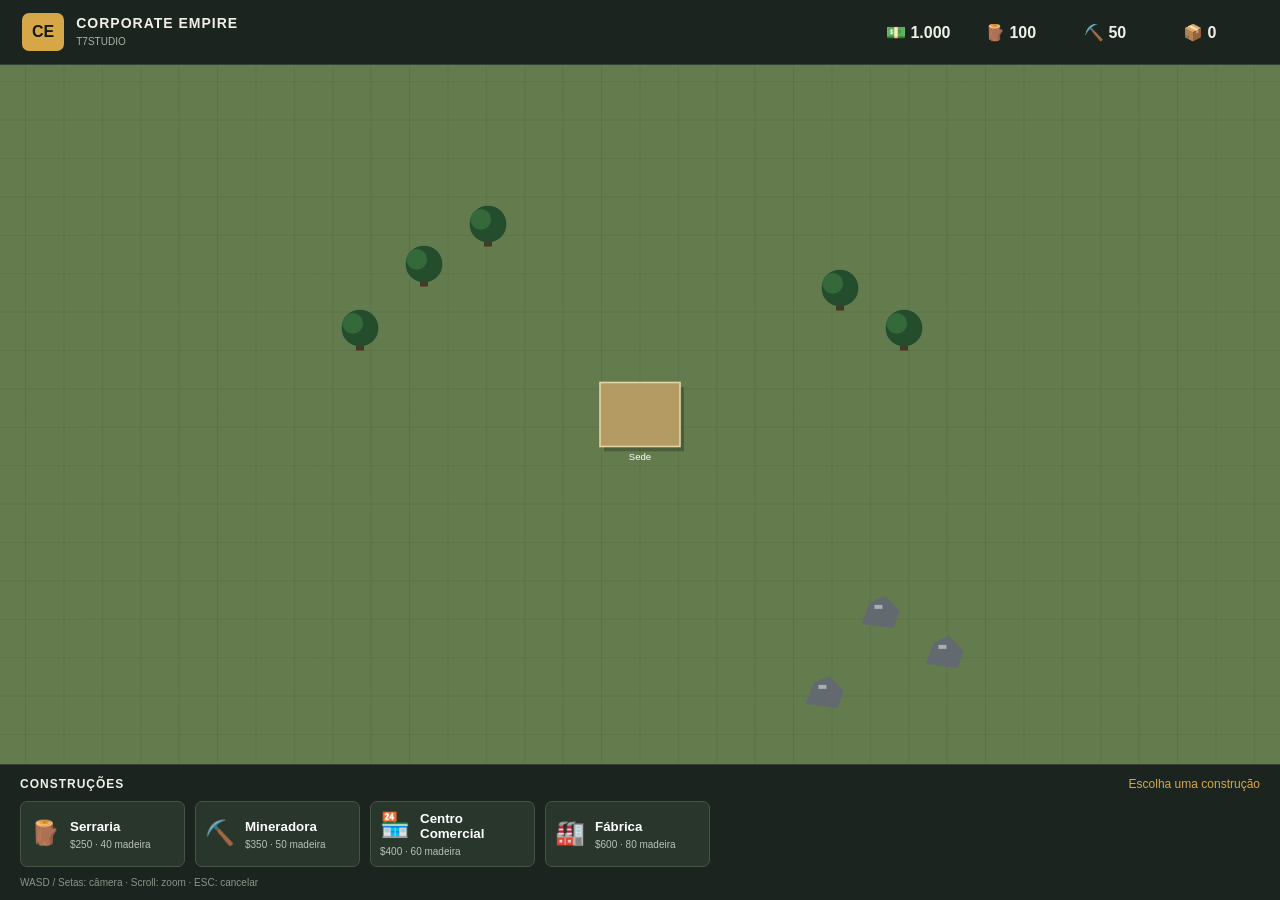
==== games/corporate-empire/index.html @ b2f39a80 "corporate empire adicionado" ====
<!DOCTYPE html>
<html lang="pt-BR">
<head>
  <meta charset="UTF-8">
  <meta name="viewport" content="width=device-width, initial-scale=1.0">
  <title>CORPORATE EMPIRE | T7Studio</title>
  <link rel="stylesheet" href="style.css">
</head>
<body>
  <header class="topbar">
    <div class="brand">
      <span class="brand-icon">CE</span>
      <div>
        <strong>CORPORATE EMPIRE</strong>
        <small>T7STUDIO</small>
      </div>
    </div>

    <div class="resources">
      <div>💵 <span id="money">1.000</span></div>
      <div>🪵 <span id="wood">100</span></div>
      <div>⛏️ <span id="ore">50</span></div>
      <div>📦 <span id="products">0</span></div>
    </div>
  </header>

  <main>
    <canvas id="gameCanvas"></canvas>

    <section class="build-panel">
      <div class="panel-heading">
        <strong>CONSTRUÇÕES</strong>
        <span id="gameMessage">Escolha uma construção</span>
      </div>

      <div class="build-buttons">
        <button data-building="sawmill">
          <span>🪵</span>
          <strong>Serraria</strong>
          <small>$250 · 40 madeira</small>
        </button>

        <button data-building="mine">
          <span>⛏️</span>
          <strong>Mineradora</strong>
          <small>$350 · 50 madeira</small>
        </button>

        <button data-building="commercialCenter">
          <span>🏪</span>
          <strong>Centro Comercial</strong>
          <small>$400 · 60 madeira</small>
        </button>

        <button data-building="factory">
          <span>🏭</span>
          <strong>Fábrica</strong>
          <small>$600 · 80 madeira</small>
        </button>
      </div>

      <div class="controls">
        WASD / Setas: câmera · Scroll: zoom · ESC: cancelar
      </div>
    </section>
  </main>

  <script type="module" src="js/main.js"></script>
</body>
</html>
---- games/corporate-empire/style.css ----
* {
  margin: 0;
  padding: 0;
  box-sizing: border-box;
}

body {
  height: 100vh;
  overflow: hidden;
  background: #111713;
  color: #f0f0e8;
  font-family: Arial, sans-serif;
}

.topbar {
  height: 65px;
  background: #1b241e;
  border-bottom: 1px solid #344237;
  display: flex;
  align-items: center;
  justify-content: space-between;
  padding: 0 22px;
}

.brand {
  display: flex;
  align-items: center;
  gap: 12px;
}

.brand-icon {
  background: #d6a747;
  color: #171a14;
  font-weight: bold;
  padding: 10px;
  border-radius: 7px;
}

.brand strong {
  display: block;
  font-size: 14px;
  letter-spacing: 1px;
}

.brand small {
  color: #a9b4a8;
  font-size: 10px;
}

.resources {
  display: flex;
  gap: 24px;
  font-weight: bold;
}

.resources div {
  min-width: 75px;
}

main {
  height: calc(100vh - 65px);
  display: flex;
  flex-direction: column;
}

#gameCanvas {
  width: 100%;
  flex: 1;
  min-height: 0;
  display: block;
  background: #526b43;
  cursor: crosshair;
}

.build-panel {
  background: #1b241e;
  border-top: 1px solid #344237;
  padding: 12px 20px;
}

.panel-heading {
  display: flex;
  justify-content: space-between;
  align-items: center;
  margin-bottom: 10px;
  font-size: 12px;
  letter-spacing: 1px;
}

#gameMessage {
  color: #d6a747;
  letter-spacing: 0;
  font-weight: normal;
}

.build-buttons {
  display: flex;
  gap: 10px;
}

.build-buttons button {
  width: 165px;
  padding: 9px;
  border: 1px solid #465448;
  border-radius: 7px;
  background: #29362c;
  color: white;
  cursor: pointer;
  text-align: left;
}

.build-buttons button:hover,
.build-buttons button.active {
  border-color: #d6a747;
  background: #394735;
}

.build-buttons button span {
  float: left;
  font-size: 24px;
  margin-right: 10px;
}

.build-buttons button strong,
.build-buttons button small {
  display: block;
}

.build-buttons button small {
  color: #b8c1b4;
  font-size: 10px;
  margin-top: 5px;
}

.controls {
  color: #89968a;
  font-size: 10px;
  margin-top: 10px;
}

@media (max-width: 600px) {
  .topbar {
    padding: 0 10px;
  }

  .resources {
    gap: 8px;
    font-size: 12px;
  }

  .resources div {
    min-width: auto;
  }

  .build-panel {
    padding: 10px;
  }

  .build-buttons button {
    flex: 1;
    width: auto;
  }
}
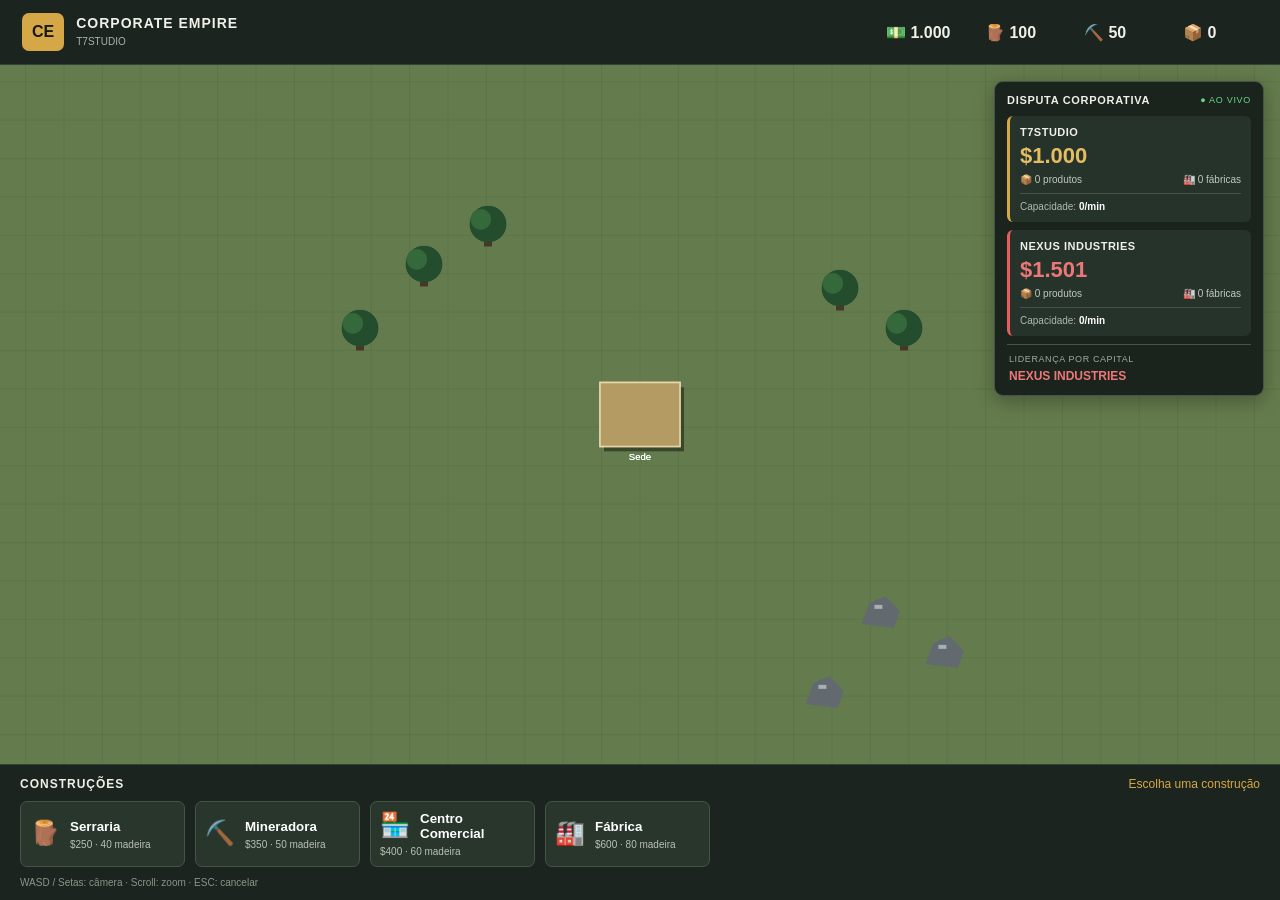
==== commit 6b6694e3: "adiciona a tabela das empresas" ====
--- a/games/corporate-empire/index.html
+++ b/games/corporate-empire/index.html
@@ -1,4 +1,3 @@
-
 <!DOCTYPE html>
 <html lang="pt-BR">
 <head>
@@ -27,6 +26,42 @@
 
   <main>
     <canvas id="gameCanvas"></canvas>
+
+    <section class="competitor-panel">
+      <div class="competitor-heading">
+        <strong>DISPUTA CORPORATIVA</strong>
+        <span>● AO VIVO</span>
+      </div>
+
+      <div class="company-card player-card">
+        <div class="company-name">T7STUDIO</div>
+        <div class="company-capital" id="playerCapital">$1.000</div>
+        <div class="company-details">
+          <span>📦 <span id="playerProducts">0</span> produtos</span>
+          <span>🏭 <span id="playerFactories">0</span> fábricas</span>
+        </div>
+        <div class="production">
+          Capacidade: <strong id="playerProduction">0/min</strong>
+        </div>
+      </div>
+
+      <div class="company-card rival-card">
+        <div class="company-name">NEXUS INDUSTRIES</div>
+        <div class="company-capital" id="rivalCapital">$1.500</div>
+        <div class="company-details">
+          <span>📦 <span id="rivalProducts">0</span> produtos</span>
+          <span>🏭 <span id="rivalFactories">0</span> fábricas</span>
+        </div>
+        <div class="production">
+          Capacidade: <strong id="rivalProduction">0/min</strong>
+        </div>
+      </div>
+
+      <div class="competition-footer">
+        <span>LIDERANÇA POR CAPITAL</span>
+        <strong id="economicLeader">NEXUS INDUSTRIES</strong>
+      </div>
+    </section>
 
     <section class="build-panel">
       <div class="panel-heading">
@@ -68,4 +103,4 @@
 
   <script type="module" src="js/main.js"></script>
 </body>
-</html>
+</html>
--- a/games/corporate-empire/style.css
+++ b/games/corporate-empire/style.css
@@ -162,3 +162,132 @@
     width: auto;
   }
 }
+
+/* =========================
+   PAINEL DE CONCORRÊNCIA
+========================= */
+
+main {
+  position: relative;
+}
+
+.competitor-panel {
+  position: absolute;
+  top: 16px;
+  right: 16px;
+  width: 270px;
+  padding: 12px;
+  background: rgba(24, 32, 26, 0.95);
+  border: 1px solid #465448;
+  border-radius: 9px;
+  z-index: 5;
+  box-shadow: 0 5px 20px rgba(0, 0, 0, 0.3);
+}
+
+.competitor-heading {
+  display: flex;
+  justify-content: space-between;
+  align-items: center;
+  font-size: 11px;
+  margin-bottom: 10px;
+  letter-spacing: 0.7px;
+}
+
+.competitor-heading span {
+  color: #66d68b;
+  font-size: 9px;
+}
+
+.company-card {
+  padding: 10px;
+  border-radius: 6px;
+  margin-bottom: 8px;
+  background: #26332a;
+  border-left: 3px solid;
+}
+
+.player-card {
+  border-left-color: #d6a747;
+}
+
+.rival-card {
+  border-left-color: #e85d5d;
+}
+
+.company-name {
+  font-size: 11px;
+  font-weight: bold;
+  letter-spacing: 0.5px;
+}
+
+.company-capital {
+  font-size: 22px;
+  font-weight: bold;
+  margin: 5px 0;
+  color: #e4bd62;
+}
+
+.rival-card .company-capital {
+  color: #ed7777;
+}
+
+.company-details {
+  display: flex;
+  justify-content: space-between;
+  color: #c0c9bf;
+  font-size: 10px;
+}
+
+.production {
+  margin-top: 8px;
+  padding-top: 7px;
+  border-top: 1px solid #465448;
+  color: #aeb9ad;
+  font-size: 10px;
+}
+
+.production strong {
+  color: #ffffff;
+}
+
+.competition-footer {
+  display: flex;
+  flex-direction: column;
+  gap: 5px;
+  padding: 9px 2px 0;
+  border-top: 1px solid #465448;
+}
+
+.competition-footer span {
+  font-size: 9px;
+  color: #9da99d;
+  letter-spacing: 0.6px;
+}
+
+.competition-footer strong {
+  font-size: 12px;
+  color: #e4bd62;
+}
+
+/* Adaptação para telas menores */
+@media (max-width: 600px) {
+  .competitor-panel {
+    top: 8px;
+    right: 8px;
+    width: 205px;
+    padding: 8px;
+  }
+
+  .company-details {
+    flex-direction: column;
+    gap: 4px;
+  }
+
+  .company-capital {
+    font-size: 18px;
+  }
+
+  .competitor-heading {
+    font-size: 9px;
+  }
+}
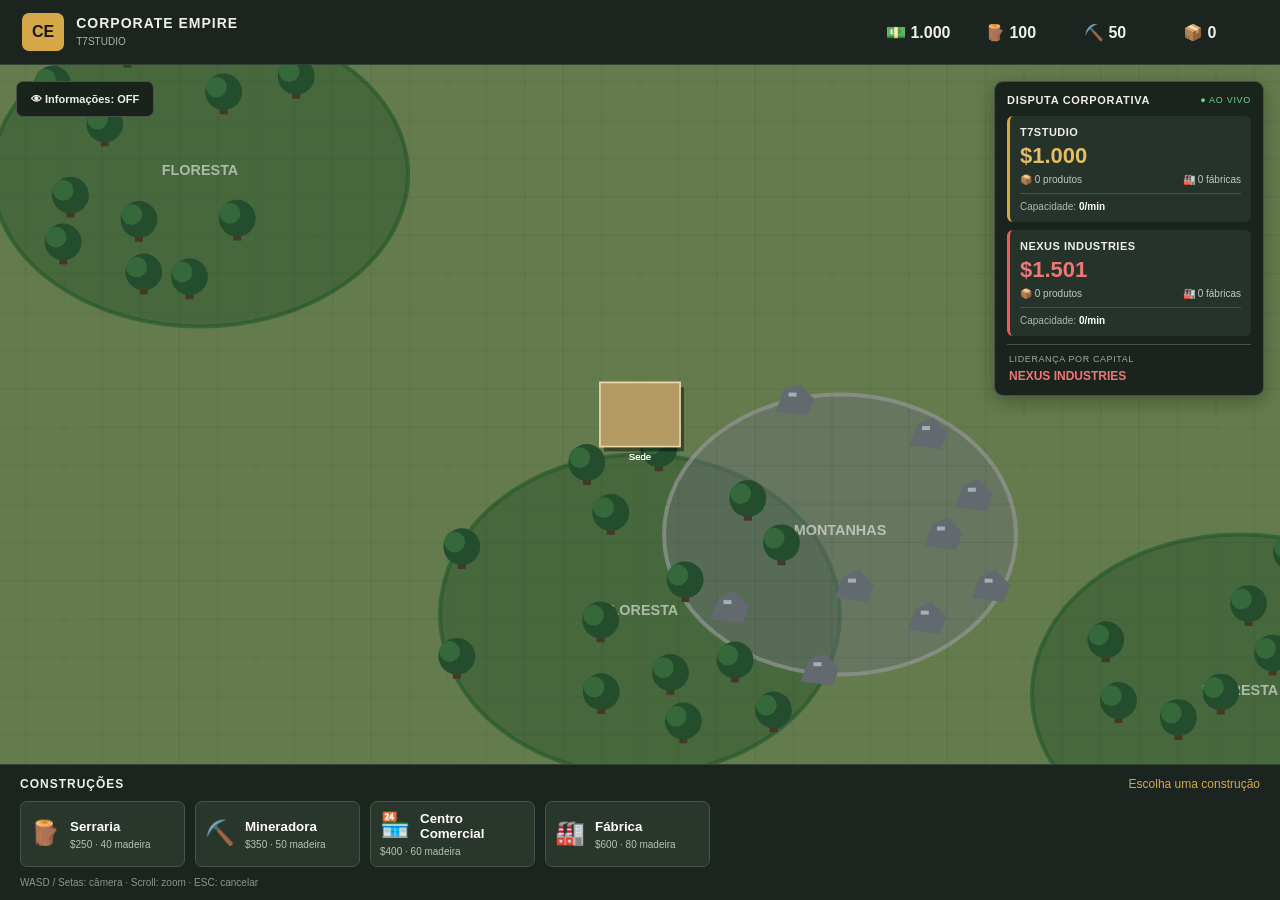
==== commit b5e9bad2: "adiciona informações das áreas" ====
--- a/games/corporate-empire/index.html
+++ b/games/corporate-empire/index.html
@@ -26,6 +26,10 @@
 
   <main>
     <canvas id="gameCanvas"></canvas>
+
+    <button id="territoryToggle" class="territory-toggle">
+  👁 Informações: OFF
+</button>
 
     <section class="competitor-panel">
       <div class="competitor-heading">
--- a/games/corporate-empire/style.css
+++ b/games/corporate-empire/style.css
@@ -290,4 +290,41 @@
   .competitor-heading {
     font-size: 9px;
   }
+}
+
+/* =========================
+   INFORMAÇÕES DO TERRITÓRIO
+========================= */
+
+.territory-toggle {
+  position: absolute;
+  top: 16px;
+  left: 16px;
+  z-index: 5;
+
+  padding: 11px 14px;
+  border: 1px solid #465448;
+  border-radius: 7px;
+
+  background: rgba(24, 32, 26, 0.95);
+  color: #f0f0e8;
+
+  font-size: 11px;
+  font-weight: bold;
+  cursor: pointer;
+}
+
+.territory-toggle:hover,
+.territory-toggle.active {
+  border-color: #d6a747;
+  background: #394735;
+}
+
+@media (max-width: 600px) {
+  .territory-toggle {
+    top: 8px;
+    left: 8px;
+    padding: 8px;
+    font-size: 9px;
+  }
 }
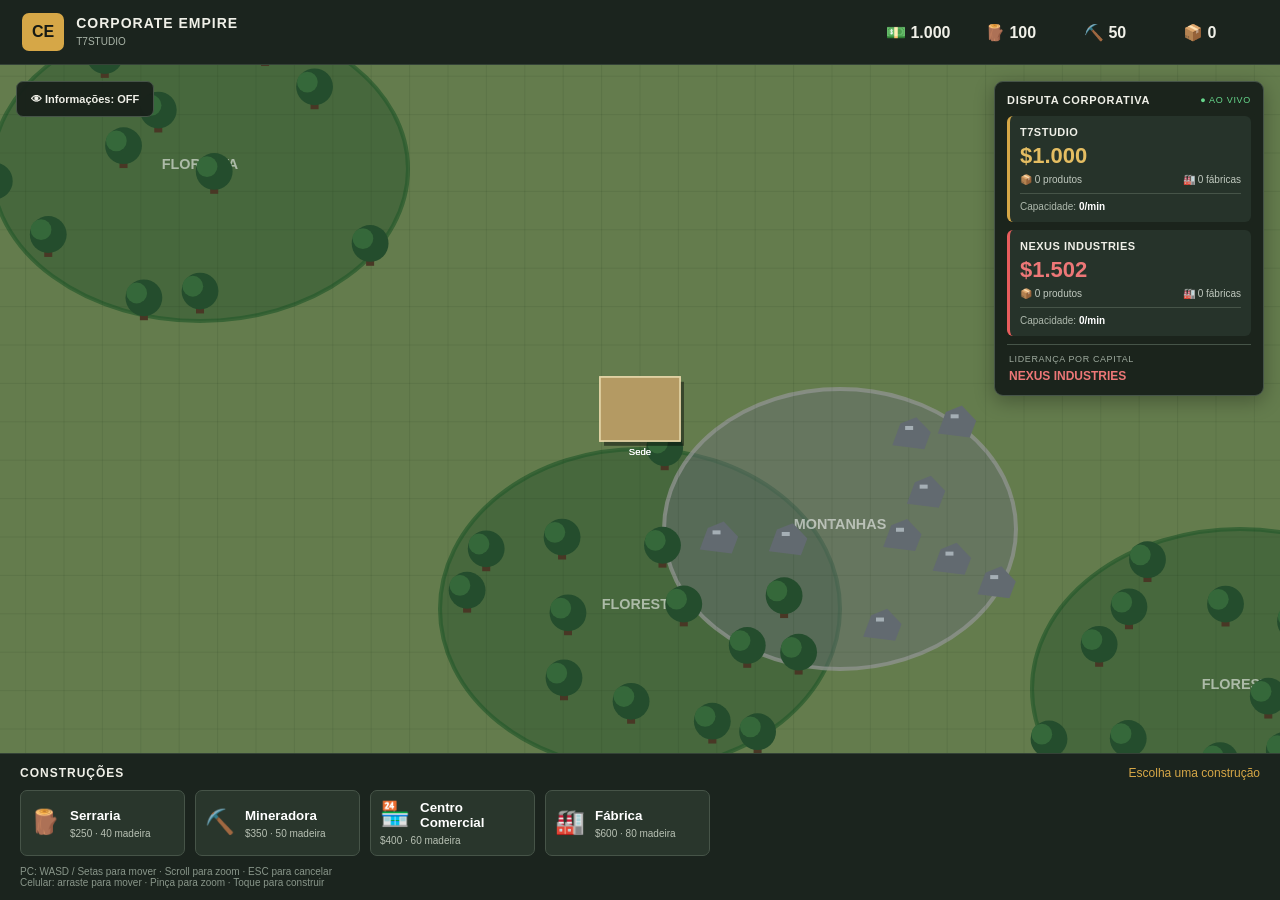
==== commit 421c9fc3: "versão para mobile adicionada" ====
--- a/games/corporate-empire/index.html
+++ b/games/corporate-empire/index.html
@@ -6,10 +6,12 @@
   <title>CORPORATE EMPIRE | T7Studio</title>
   <link rel="stylesheet" href="style.css">
 </head>
+
 <body>
   <header class="topbar">
     <div class="brand">
       <span class="brand-icon">CE</span>
+
       <div>
         <strong>CORPORATE EMPIRE</strong>
         <small>T7STUDIO</small>
@@ -28,8 +30,8 @@
     <canvas id="gameCanvas"></canvas>
 
     <button id="territoryToggle" class="territory-toggle">
-  👁 Informações: OFF
-</button>
+      👁 Informações: OFF
+    </button>
 
     <section class="competitor-panel">
       <div class="competitor-heading">
@@ -40,10 +42,12 @@
       <div class="company-card player-card">
         <div class="company-name">T7STUDIO</div>
         <div class="company-capital" id="playerCapital">$1.000</div>
+
         <div class="company-details">
           <span>📦 <span id="playerProducts">0</span> produtos</span>
           <span>🏭 <span id="playerFactories">0</span> fábricas</span>
         </div>
+
         <div class="production">
           Capacidade: <strong id="playerProduction">0/min</strong>
         </div>
@@ -52,10 +56,12 @@
       <div class="company-card rival-card">
         <div class="company-name">NEXUS INDUSTRIES</div>
         <div class="company-capital" id="rivalCapital">$1.500</div>
+
         <div class="company-details">
           <span>📦 <span id="rivalProducts">0</span> produtos</span>
           <span>🏭 <span id="rivalFactories">0</span> fábricas</span>
         </div>
+
         <div class="production">
           Capacidade: <strong id="rivalProduction">0/min</strong>
         </div>
@@ -70,7 +76,14 @@
     <section class="build-panel">
       <div class="panel-heading">
         <strong>CONSTRUÇÕES</strong>
-        <span id="gameMessage">Escolha uma construção</span>
+
+        <div class="panel-actions">
+          <span id="gameMessage">Escolha uma construção</span>
+
+          <button id="cancelBuild" hidden>
+            ✕ Cancelar
+          </button>
+        </div>
       </div>
 
       <div class="build-buttons">
@@ -100,7 +113,9 @@
       </div>
 
       <div class="controls">
-        WASD / Setas: câmera · Scroll: zoom · ESC: cancelar
+        PC: WASD / Setas para mover · Scroll para zoom · ESC para cancelar
+        <br>
+        Celular: arraste para mover · Pinça para zoom · Toque para construir
       </div>
     </section>
   </main>
--- a/games/corporate-empire/style.css
+++ b/games/corporate-empire/style.css
@@ -327,4 +327,213 @@
     padding: 8px;
     font-size: 9px;
   }
+}
+
+/* =========================
+   CONTROLES MOBILE
+========================= */
+
+/* Impede o navegador de interpretar gestos como zoom da página. */
+#gameCanvas {
+  touch-action: none;
+  user-select: none;
+  -webkit-user-select: none;
+}
+
+/* Ações do painel de construção. */
+.panel-actions {
+  display: flex;
+  align-items: center;
+  gap: 10px;
+}
+
+#cancelBuild {
+  padding: 7px 11px;
+  border: 1px solid #b85c53;
+  border-radius: 6px;
+  background: #472b29;
+  color: #fff;
+  cursor: pointer;
+  font-size: 11px;
+}
+
+#cancelBuild:hover {
+  background: #653630;
+}
+
+#cancelBuild[hidden] {
+  display: none;
+}
+
+/* Layout para celulares e tablets pequenos. */
+@media (max-width: 600px) {
+  body {
+    height: 100vh;
+    height: 100dvh;
+  }
+
+  .topbar {
+    height: 58px;
+    padding: 0 8px;
+    gap: 8px;
+  }
+
+  .brand {
+    gap: 6px;
+  }
+
+  .brand-icon {
+    padding: 7px;
+    font-size: 12px;
+  }
+
+  .brand strong {
+    font-size: 10px;
+    letter-spacing: 0;
+  }
+
+  .brand small {
+    font-size: 8px;
+  }
+
+  .resources {
+    gap: 7px;
+    font-size: 10px;
+  }
+
+  .resources div {
+    min-width: auto;
+    white-space: nowrap;
+  }
+
+  main {
+    height: calc(100vh - 58px);
+    height: calc(100dvh - 58px);
+  }
+
+  .build-panel {
+    padding: 9px;
+  }
+
+  .panel-heading {
+    gap: 6px;
+    font-size: 10px;
+  }
+
+  .panel-actions {
+    gap: 5px;
+  }
+
+  #gameMessage {
+    font-size: 9px;
+  }
+
+  #cancelBuild {
+    padding: 7px;
+    font-size: 9px;
+  }
+
+  .build-buttons {
+    display: grid;
+    grid-template-columns: repeat(2, minmax(0, 1fr));
+    gap: 7px;
+  }
+
+  .build-buttons button {
+    width: 100%;
+    min-width: 0;
+    padding: 8px;
+  }
+
+  .build-buttons button span {
+    font-size: 20px;
+    margin-right: 6px;
+  }
+
+  .build-buttons button strong {
+    font-size: 11px;
+  }
+
+  .build-buttons button small {
+    font-size: 9px;
+  }
+
+  .controls {
+    display: none;
+  }
+
+  .competitor-panel {
+    top: 48px;
+    right: 7px;
+    width: 155px;
+    padding: 7px;
+  }
+
+  .competitor-heading {
+    font-size: 8px;
+    margin-bottom: 6px;
+  }
+
+  .competitor-heading span {
+    font-size: 7px;
+  }
+
+  .company-card {
+    padding: 7px;
+    margin-bottom: 5px;
+  }
+
+  .company-name {
+    font-size: 9px;
+  }
+
+  .company-capital {
+    font-size: 16px;
+    margin: 3px 0;
+  }
+
+  .company-details {
+    font-size: 8px;
+  }
+
+  .production {
+    font-size: 8px;
+    margin-top: 5px;
+    padding-top: 5px;
+  }
+
+  .competition-footer {
+    padding-top: 6px;
+  }
+
+  .competition-footer span {
+    font-size: 7px;
+  }
+
+  .competition-footer strong {
+    font-size: 9px;
+  }
+
+  .territory-toggle {
+    top: 8px;
+    left: 8px;
+    padding: 8px;
+    font-size: 9px;
+  }
+}
+
+/* Celulares muito estreitos. */
+@media (max-width: 360px) {
+  .brand strong {
+    font-size: 9px;
+  }
+
+  .resources {
+    gap: 5px;
+    font-size: 9px;
+  }
+
+  .competitor-panel {
+    width: 140px;
+  }
 }
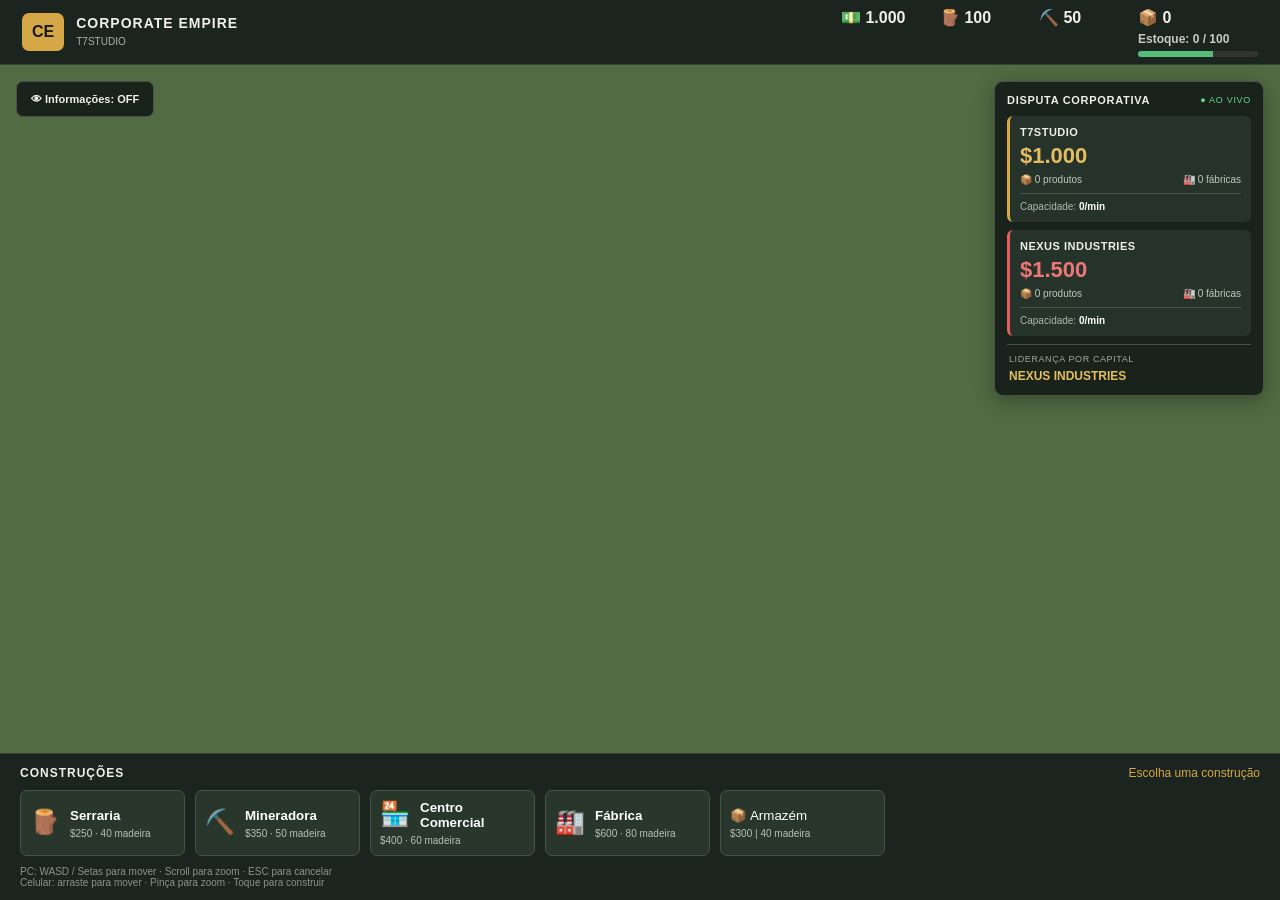
==== commit 92ce7b4e: "adiciona o armazém" ====
--- a/games/corporate-empire/index.html
+++ b/games/corporate-empire/index.html
@@ -110,6 +110,11 @@
           <strong>Fábrica</strong>
           <small>$600 · 80 madeira</small>
         </button>
+
+        <button data-building="warehouse">
+              📦 Armazém
+            <small>$300 | 40 madeira</small>
+        </button>
       </div>
 
       <div class="controls">
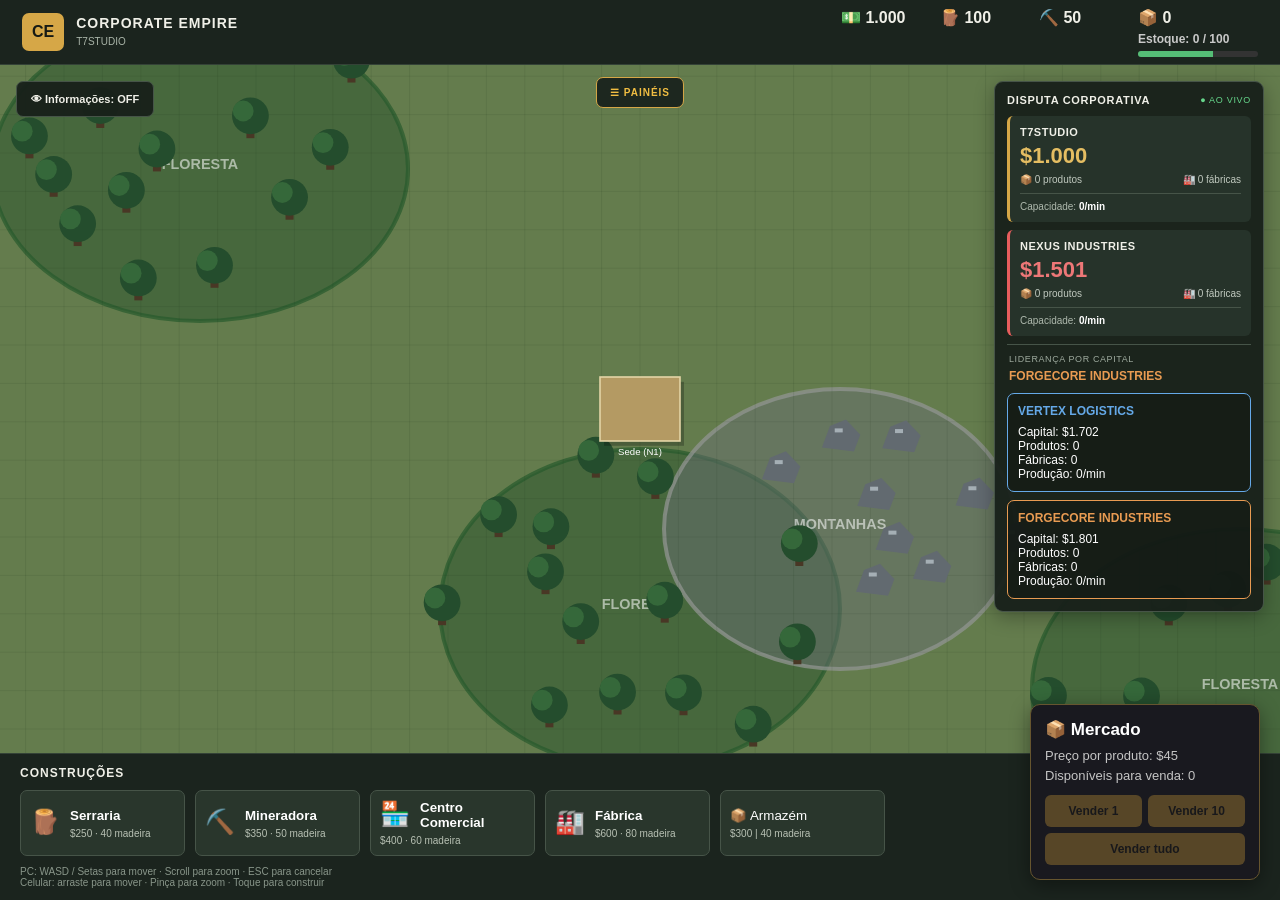
==== commit 6f6d62f8: "diminui o tamanho de painéis no celular" ====
--- a/games/corporate-empire/index.html
+++ b/games/corporate-empire/index.html
@@ -28,6 +28,10 @@
 
   <main>
     <canvas id="gameCanvas"></canvas>
+
+    <button id="togglePanels" class="panels-toggle">
+      ☰ PAINÉIS
+    </button>
 
     <button id="territoryToggle" class="territory-toggle">
       👁 Informações: OFF
--- a/games/corporate-empire/style.css
+++ b/games/corporate-empire/style.css
@@ -536,4 +536,247 @@
   .competitor-panel {
     width: 140px;
   }
-}+}
+
+.competitor-heading {
+  cursor: grab;
+  user-select: none;
+  touch-action: none;
+}
+
+.competitor-heading:active {
+  cursor: grabbing;
+}
+
+
+/* =========================
+   MOBILE COMPACT + PAINÉIS
+========================= */
+
+.panels-toggle {
+  position: absolute;
+  top: 12px;
+  left: 50%;
+  transform: translateX(-50%);
+  z-index: 20;
+
+  padding: 9px 13px;
+  border: 1px solid #d6a747;
+  border-radius: 7px;
+
+  background: rgba(27, 36, 30, 0.96);
+  color: #f0bd42;
+
+  font-size: 10px;
+  font-weight: bold;
+  letter-spacing: 1px;
+  cursor: pointer;
+}
+
+.panels-toggle:hover {
+  background: #394735;
+}
+
+/* Esconder os painéis */
+body.panels-hidden .build-panel,
+body.panels-hidden .competitor-panel,
+body.panels-hidden .market-panel,
+body.panels-hidden .upgrade-panel {
+  display: none !important;
+}
+
+/* Celulares */
+@media (max-width: 600px) {
+
+  .panels-toggle {
+    top: 8px;
+    padding: 7px 10px;
+    font-size: 9px;
+  }
+
+  /* Construções */
+  .build-panel {
+    padding: 6px !important;
+    max-height: 34dvh;
+    overflow-y: auto;
+  }
+
+  .panel-heading {
+    margin-bottom: 6px;
+    font-size: 9px;
+  }
+
+  .build-buttons {
+    display: grid !important;
+    grid-template-columns: repeat(3, minmax(0, 1fr));
+    gap: 5px;
+  }
+
+  .build-buttons button {
+    width: 100%;
+    min-width: 0;
+    padding: 6px 4px;
+    border-radius: 5px;
+  }
+
+  .build-buttons button span {
+    float: none;
+    display: block;
+    font-size: 17px;
+    margin: 0 0 3px;
+  }
+
+  .build-buttons button strong {
+    font-size: 9px;
+  }
+
+  .build-buttons button small {
+    font-size: 7px;
+    margin-top: 3px;
+  }
+
+  /* Concorrência */
+  .competitor-panel {
+    width: 135px;
+    max-height: 38dvh;
+    overflow-y: auto;
+    padding: 6px;
+  }
+
+  .company-card {
+    padding: 5px;
+  }
+
+  .company-name {
+    font-size: 8px;
+  }
+
+  .company-capital {
+    font-size: 14px;
+  }
+
+  .company-details,
+  .production {
+    font-size: 7px;
+  }
+
+  .competition-footer strong {
+    font-size: 8px;
+  }
+
+  /* Mercado */
+  .market-panel {
+    left: 8px !important;
+    right: auto !important;
+    bottom: 150px !important;
+    width: calc(50vw - 14px) !important;
+    max-width: 180px;
+    padding: 8px !important;
+  }
+
+  .market-panel h3 {
+    font-size: 13px !important;
+  }
+
+  .market-panel p {
+    font-size: 10px !important;
+  }
+
+  .market-panel button {
+    padding: 7px 3px !important;
+    font-size: 9px !important;
+  }
+
+  /* Melhorias */
+  .upgrade-panel {
+    right: 8px !important;
+    bottom: 150px !important;
+    width: calc(50vw - 14px) !important;
+    max-width: 180px;
+    padding: 9px !important;
+  }
+
+  .upgrade-panel h3 {
+    font-size: 13px !important;
+  }
+
+  .upgrade-panel p {
+    font-size: 10px !important;
+  }
+
+  .upgrade-panel button {
+    padding: 7px !important;
+    font-size: 9px;
+  }
+}
+
+/* Celulares estreitos */
+@media (max-width: 360px) {
+  .build-buttons {
+    grid-template-columns: repeat(2, minmax(0, 1fr));
+  }
+
+  .competitor-panel {
+    width: 120px;
+  }
+
+  .market-panel,
+  .upgrade-panel {
+    width: calc(50vw - 12px) !important;
+  }
+}
+
+
+/* COMPETIÇÃO: ULTRA COMPACTO */
+@media (max-width: 600px) {
+  .competitor-panel {
+    width: 85px !important;
+    min-width: 0 !important;
+    max-height: 25dvh !important;
+    padding: 3px !important;
+    top: 40px !important;
+    right: 3px !important;
+    overflow-y: auto !important;
+  }
+
+  .competitor-heading {
+    font-size: 6px !important;
+    margin: 0 0 3px !important;
+    padding: 2px !important;
+  }
+
+  .competitor-heading span {
+    font-size: 5px !important;
+  }
+
+  .company-card {
+    padding: 3px !important;
+    margin: 2px 0 !important;
+  }
+
+  .company-name {
+    font-size: 6px !important;
+    line-height: 1.2 !important;
+  }
+
+  .company-capital {
+    font-size: 10px !important;
+    margin: 2px 0 !important;
+  }
+
+  .company-details,
+  .production {
+    font-size: 5px !important;
+    line-height: 1.2 !important;
+  }
+
+  .competition-footer {
+    padding: 2px !important;
+    gap: 2px !important;
+  }
+
+  .competition-footer span,
+  .competition-footer strong {
+    font-size: 6px !important;
+  }
+}
